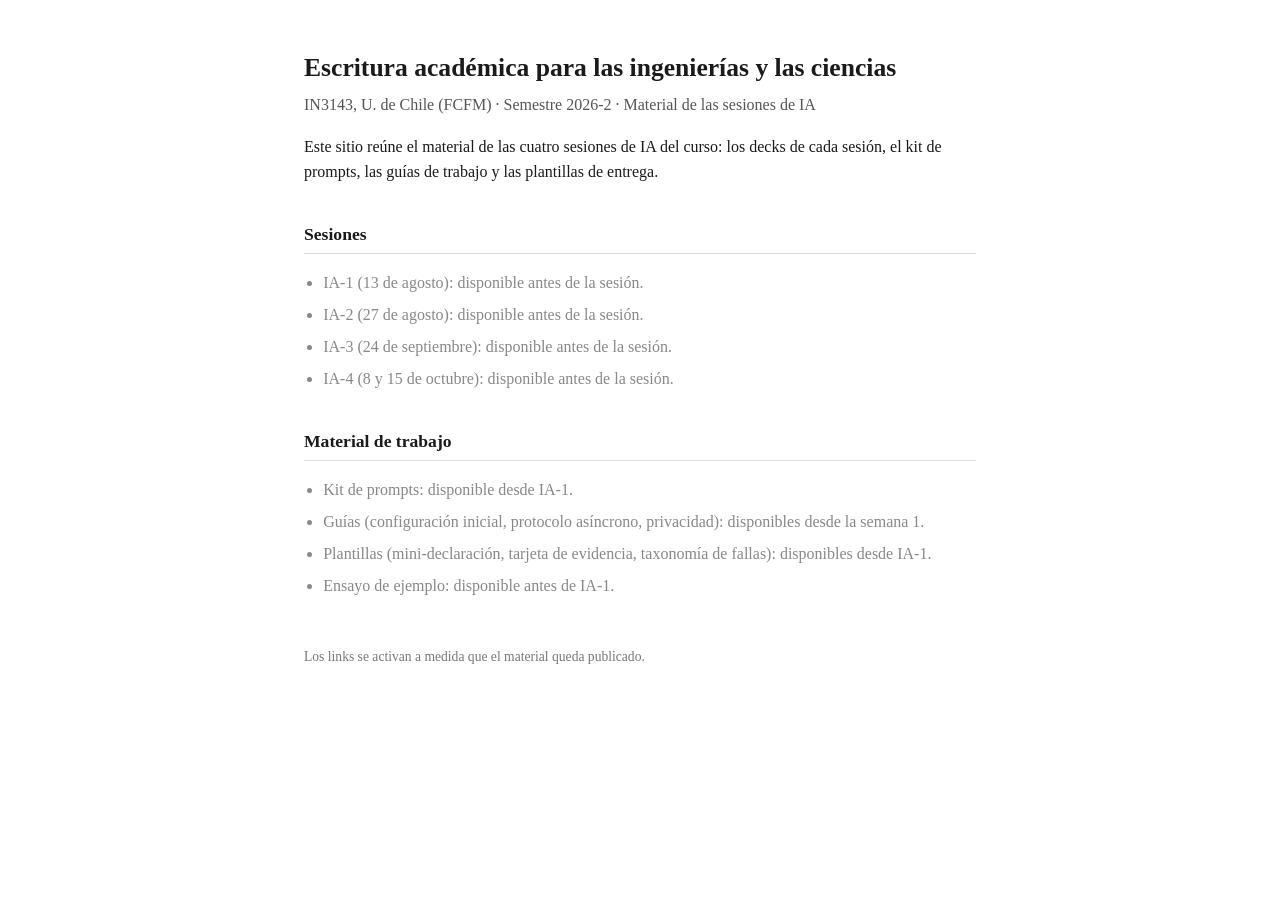
==== index.html @ 6cb4b090 "Estructura inicial del sitio del curso con portada placeholder" ====
<!DOCTYPE html>
<html lang="es">
<head>
<meta charset="utf-8">
<meta name="viewport" content="width=device-width, initial-scale=1">
<title>IN3143 · Módulos de IA</title>
<style>
  body { font-family: Georgia, 'Times New Roman', serif; max-width: 42rem; margin: 3rem auto; padding: 0 1.5rem; color: #1a1a1a; line-height: 1.6; }
  h1 { font-size: 1.6rem; margin-bottom: 0.2rem; }
  .sub { color: #555; margin-top: 0; }
  h2 { font-size: 1.1rem; margin-top: 2.2rem; border-bottom: 1px solid #ddd; padding-bottom: 0.3rem; }
  ul { padding-left: 1.2rem; }
  li { margin: 0.4rem 0; }
  .pendiente { color: #888; }
  footer { margin-top: 3rem; font-size: 0.85rem; color: #777; }
</style>
</head>
<body>
<h1>Escritura académica para las ingenierías y las ciencias</h1>
<p class="sub">IN3143, U. de Chile (FCFM) · Semestre 2026-2 · Material de las sesiones de IA</p>

<p>Este sitio reúne el material de las cuatro sesiones de IA del curso: los decks de cada sesión, el kit de prompts, las guías de trabajo y las plantillas de entrega.</p>

<h2>Sesiones</h2>
<ul>
  <li class="pendiente">IA-1 (13 de agosto): disponible antes de la sesión.</li>
  <li class="pendiente">IA-2 (27 de agosto): disponible antes de la sesión.</li>
  <li class="pendiente">IA-3 (24 de septiembre): disponible antes de la sesión.</li>
  <li class="pendiente">IA-4 (8 y 15 de octubre): disponible antes de la sesión.</li>
</ul>

<h2>Material de trabajo</h2>
<ul>
  <li class="pendiente">Kit de prompts: disponible desde IA-1.</li>
  <li class="pendiente">Guías (configuración inicial, protocolo asíncrono, privacidad): disponibles desde la semana 1.</li>
  <li class="pendiente">Plantillas (mini-declaración, tarjeta de evidencia, taxonomía de fallas): disponibles desde IA-1.</li>
  <li class="pendiente">Ensayo de ejemplo: disponible antes de IA-1.</li>
</ul>

<footer>Los links se activan a medida que el material queda publicado.</footer>
</body>
</html>
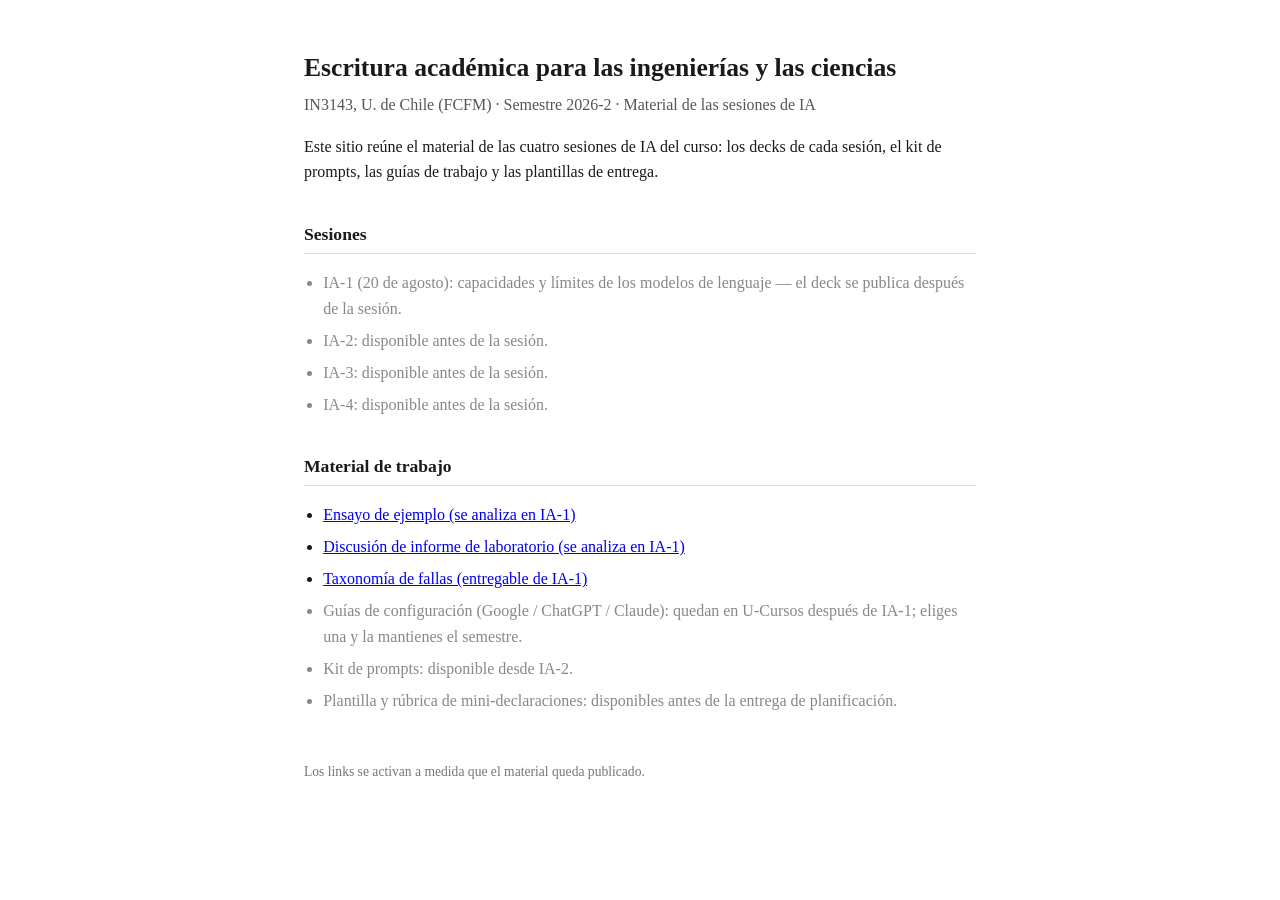
==== commit 1f49f728: "Sitio y materiales de IA-1: ensayo, informe de laboratorio, taxonomía, sistema de diseño El deck de " ====
--- a/index.html
+++ b/index.html
@@ -23,18 +23,20 @@
 
 <h2>Sesiones</h2>
 <ul>
-  <li class="pendiente">IA-1 (13 de agosto): disponible antes de la sesión.</li>
-  <li class="pendiente">IA-2 (27 de agosto): disponible antes de la sesión.</li>
-  <li class="pendiente">IA-3 (24 de septiembre): disponible antes de la sesión.</li>
-  <li class="pendiente">IA-4 (8 y 15 de octubre): disponible antes de la sesión.</li>
+  <li class="pendiente">IA-1 (20 de agosto): capacidades y límites de los modelos de lenguaje — el deck se publica después de la sesión.</li>
+  <li class="pendiente">IA-2: disponible antes de la sesión.</li>
+  <li class="pendiente">IA-3: disponible antes de la sesión.</li>
+  <li class="pendiente">IA-4: disponible antes de la sesión.</li>
 </ul>
 
 <h2>Material de trabajo</h2>
 <ul>
-  <li class="pendiente">Kit de prompts: disponible desde IA-1.</li>
-  <li class="pendiente">Guías (configuración inicial, protocolo asíncrono, privacidad): disponibles desde la semana 1.</li>
-  <li class="pendiente">Plantillas (mini-declaración, tarjeta de evidencia, taxonomía de fallas): disponibles desde IA-1.</li>
-  <li class="pendiente">Ensayo de ejemplo: disponible antes de IA-1.</li>
+  <li><a href="ensayo-ejemplo/">Ensayo de ejemplo (se analiza en IA-1)</a></li>
+  <li><a href="informe-ejemplo/">Discusión de informe de laboratorio (se analiza en IA-1)</a></li>
+  <li><a href="plantillas/taxonomia-fallas.html">Taxonomía de fallas (entregable de IA-1)</a></li>
+  <li class="pendiente">Guías de configuración (Google / ChatGPT / Claude): quedan en U-Cursos después de IA-1; eliges una y la mantienes el semestre.</li>
+  <li class="pendiente">Kit de prompts: disponible desde IA-2.</li>
+  <li class="pendiente">Plantilla y rúbrica de mini-declaraciones: disponibles antes de la entrega de planificación.</li>
 </ul>
 
 <footer>Los links se activan a medida que el material queda publicado.</footer>
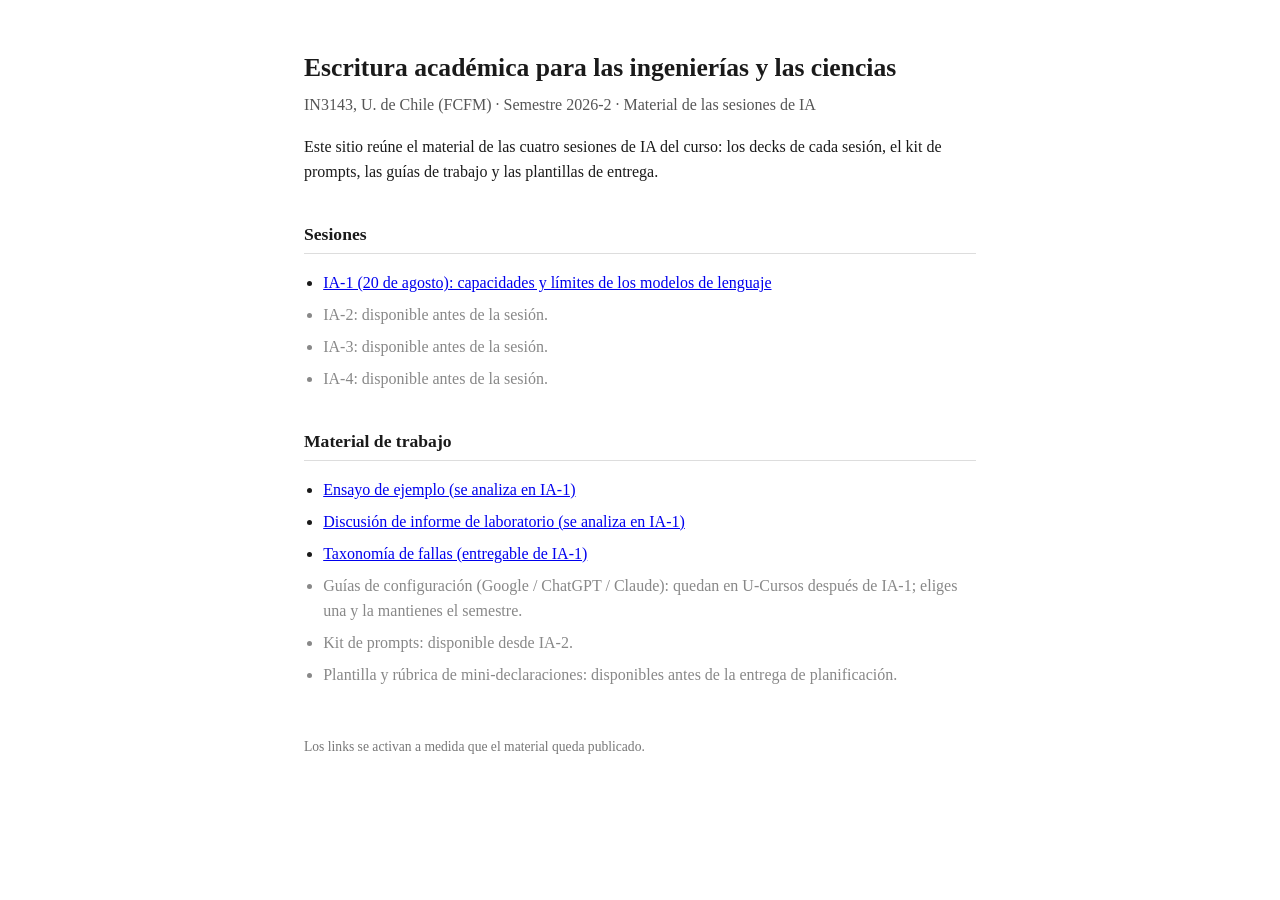
==== commit 7d0dc979: "Publicar deck IA-1 (25 láminas, ronda 2) y activar su link en la portada Co-Authored-By: Claude Fabl" ====
--- a/index.html
+++ b/index.html
@@ -23,7 +23,7 @@
 
 <h2>Sesiones</h2>
 <ul>
-  <li class="pendiente">IA-1 (20 de agosto): capacidades y límites de los modelos de lenguaje — el deck se publica después de la sesión.</li>
+  <li><a href="decks/ia-1/">IA-1 (20 de agosto): capacidades y límites de los modelos de lenguaje</a></li>
   <li class="pendiente">IA-2: disponible antes de la sesión.</li>
   <li class="pendiente">IA-3: disponible antes de la sesión.</li>
   <li class="pendiente">IA-4: disponible antes de la sesión.</li>
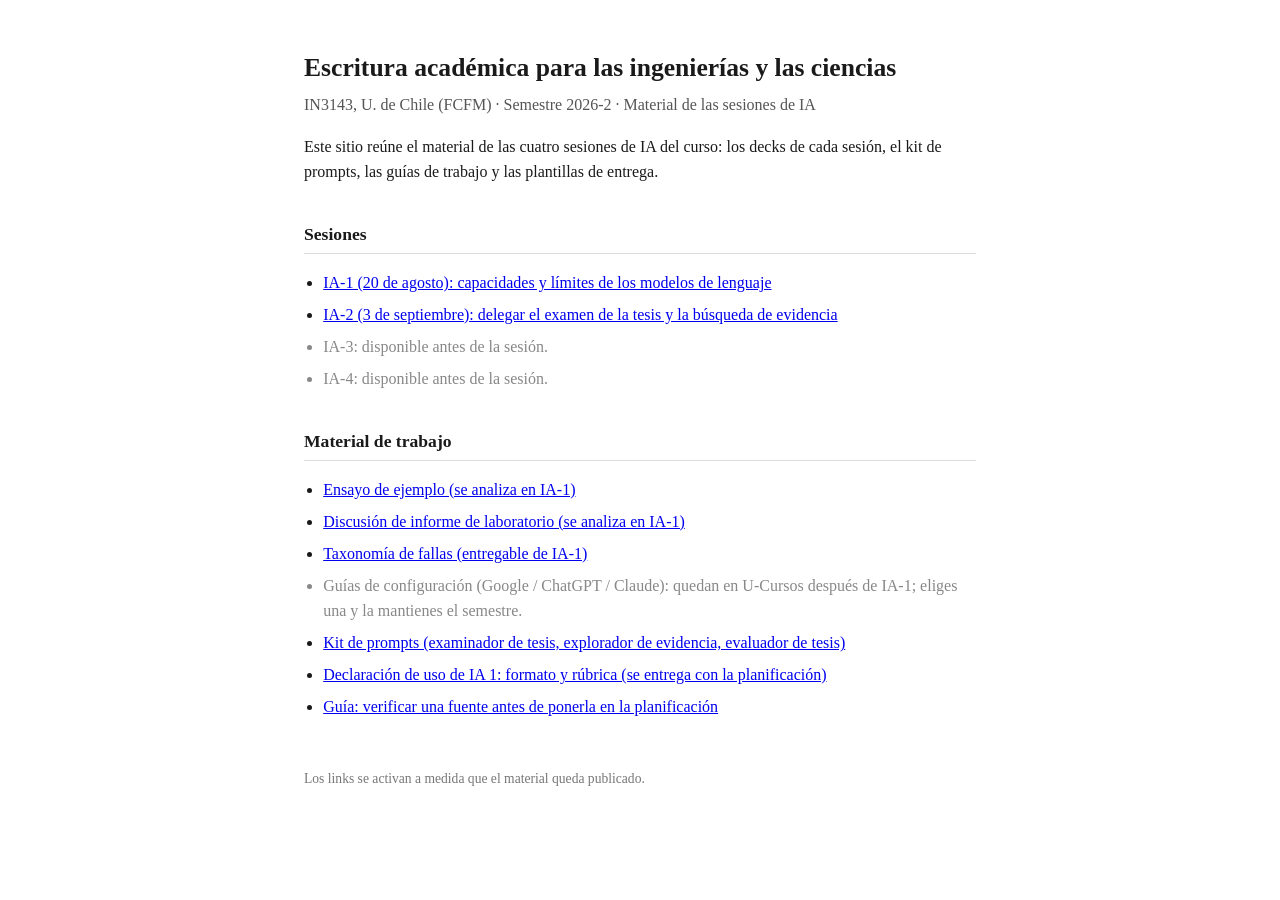
==== commit 2d5252b8: "Publicar material de IA-2: deck (26 láminas), kit de prompts, declaración 1 y guía de verificación d" ====
--- a/index.html
+++ b/index.html
@@ -24,7 +24,7 @@
 <h2>Sesiones</h2>
 <ul>
   <li><a href="decks/ia-1/">IA-1 (20 de agosto): capacidades y límites de los modelos de lenguaje</a></li>
-  <li class="pendiente">IA-2: disponible antes de la sesión.</li>
+  <li><a href="decks/ia-2/">IA-2 (3 de septiembre): delegar el examen de la tesis y la búsqueda de evidencia</a></li>
   <li class="pendiente">IA-3: disponible antes de la sesión.</li>
   <li class="pendiente">IA-4: disponible antes de la sesión.</li>
 </ul>
@@ -35,8 +35,9 @@
   <li><a href="informe-ejemplo/">Discusión de informe de laboratorio (se analiza en IA-1)</a></li>
   <li><a href="plantillas/taxonomia-fallas.html">Taxonomía de fallas (entregable de IA-1)</a></li>
   <li class="pendiente">Guías de configuración (Google / ChatGPT / Claude): quedan en U-Cursos después de IA-1; eliges una y la mantienes el semestre.</li>
-  <li class="pendiente">Kit de prompts: disponible desde IA-2.</li>
-  <li class="pendiente">Plantilla y rúbrica de mini-declaraciones: disponibles antes de la entrega de planificación.</li>
+  <li><a href="kit/">Kit de prompts (examinador de tesis, explorador de evidencia, evaluador de tesis)</a></li>
+  <li><a href="plantillas/declaracion-uso-ia.html">Declaración de uso de IA 1: formato y rúbrica (se entrega con la planificación)</a></li>
+  <li><a href="plantillas/verificacion-de-fuente.html">Guía: verificar una fuente antes de ponerla en la planificación</a></li>
 </ul>
 
 <footer>Los links se activan a medida que el material queda publicado.</footer>
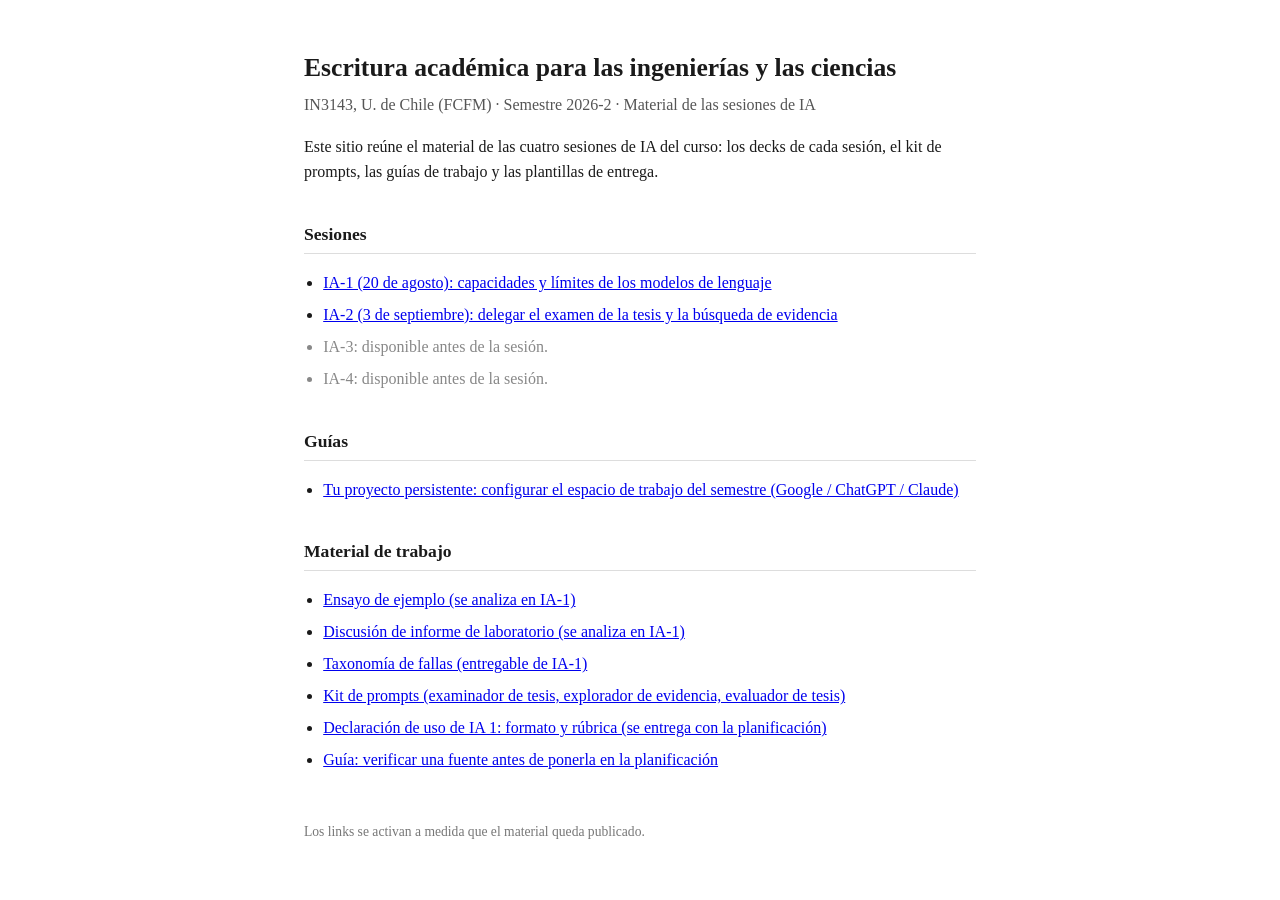
==== commit f5c7a65c: "Guía de proyecto persistente: reescritura y publicación como pre-trabajo de IA-3 La guía de configur" ====
--- a/index.html
+++ b/index.html
@@ -29,12 +29,16 @@
   <li class="pendiente">IA-4: disponible antes de la sesión.</li>
 </ul>
 
+<h2>Guías</h2>
+<ul>
+  <li><a href="guias/proyecto-persistente.html">Tu proyecto persistente: configurar el espacio de trabajo del semestre (Google / ChatGPT / Claude)</a></li>
+</ul>
+
 <h2>Material de trabajo</h2>
 <ul>
   <li><a href="ensayo-ejemplo/">Ensayo de ejemplo (se analiza en IA-1)</a></li>
   <li><a href="informe-ejemplo/">Discusión de informe de laboratorio (se analiza en IA-1)</a></li>
   <li><a href="plantillas/taxonomia-fallas.html">Taxonomía de fallas (entregable de IA-1)</a></li>
-  <li class="pendiente">Guías de configuración (Google / ChatGPT / Claude): quedan en U-Cursos después de IA-1; eliges una y la mantienes el semestre.</li>
   <li><a href="kit/">Kit de prompts (examinador de tesis, explorador de evidencia, evaluador de tesis)</a></li>
   <li><a href="plantillas/declaracion-uso-ia.html">Declaración de uso de IA 1: formato y rúbrica (se entrega con la planificación)</a></li>
   <li><a href="plantillas/verificacion-de-fuente.html">Guía: verificar una fuente antes de ponerla en la planificación</a></li>
